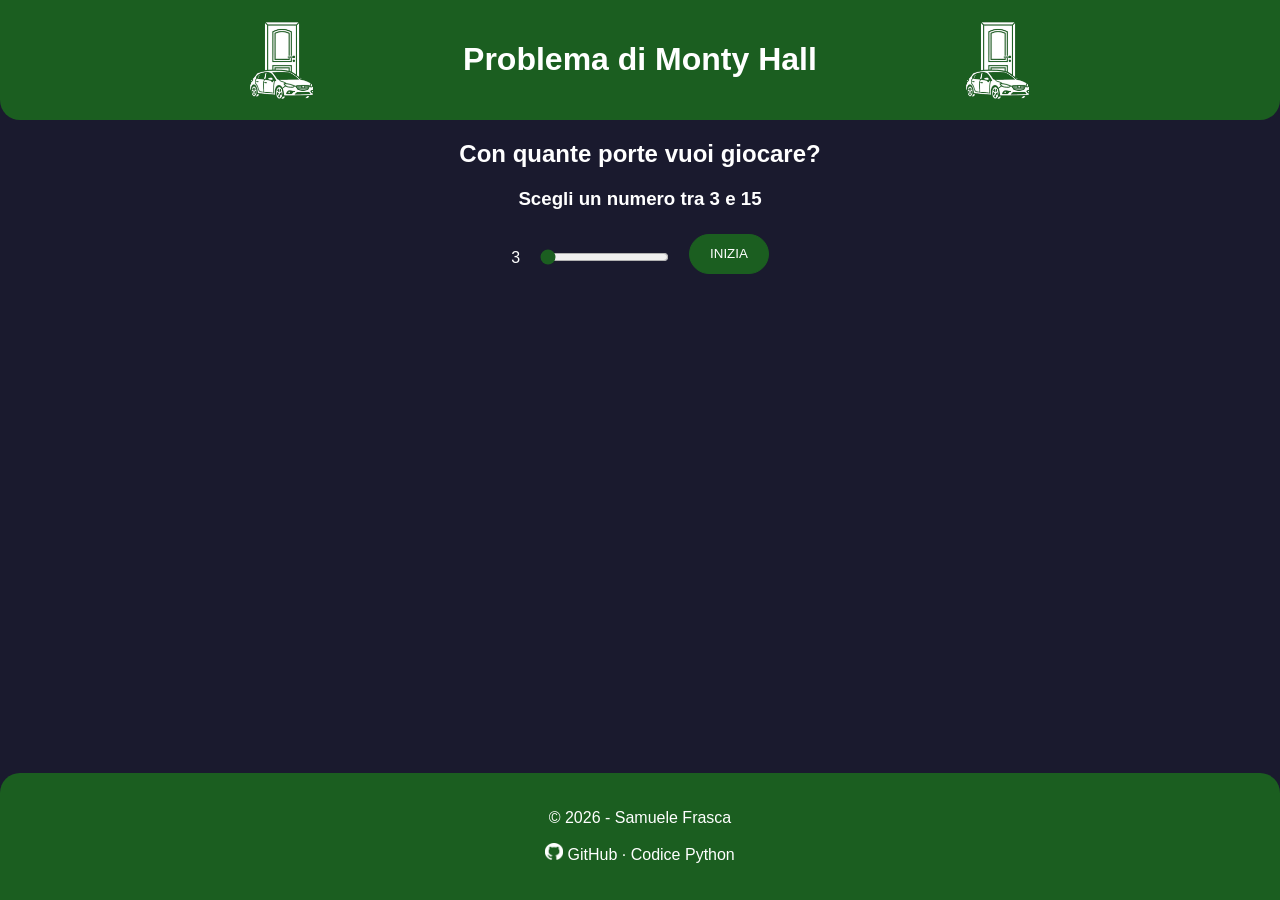
==== index.html @ 7656ede8 "Fix Python link" ====
<!DOCTYPE html>
<html lang="it">

<head>
    <meta charset="UTF-8">
    <meta name="viewport" content="width=device-width, initial-scale=1.0">

    <title>Monty Hall Simulator</title>
    <meta name="description" content="Simulazione del problema di Monty Hall.">

    <meta property="og:site_name" content="Monty Hall Simulator">
    <meta property="og:title" content="Monty Hall Simulator">
    <meta property="og:type" content="website">
    <meta property="og:url" content="https://samuelefrasca.github.io/MontyHall-Simulator/">
    <meta property="og:image" content="https://samuelefrasca.github.io/MontyHall-Simulator/assets/img/mh_icon.png">

    <link rel="stylesheet" href="assets/css/style.css">
    <link rel="icon" type="image/png" href="assets/img/mh_icon.png">

    <script type="application/ld+json">
        {
            "@context": "https://schema.org",
            "@type": "WebSite",
            "name": "Monty Hall Simulator",
            "url": "https://samuelefrasca.github.io/MontyHall-Simulator/",
            "description": "Simulazione del problema di Monty Hall."
        }
    </script>
</head>

<body>
    <header>
        <div class="container header">
            <img class="logo" src="assets/img/mh_image.png" alt="mh_image.png">
            <h1 class="title">Problema di Monty Hall</h1>
            <img class="logo" src="assets/img/mh_image.png" alt="mh_image.png">
        </div>
    </header>
    <main>
        <div class="container">
            <div id="start">
                <h2 class="subtitle">Con quante porte vuoi giocare?</h2>
                <h3 class="subtitle">Scegli un numero tra 3 e 15</h3>
                <div class="blocconumero">
                    <span id="valoreinizio">3</span>
                    <input class="barrainizio" type="range" min="3" max="15" value="3" id="myRange">
                    <button class="bottoneinizio" id="bottoneinizio">INIZIA</button>
                </div>
            </div>
            <div id="subtitle"></div>
            <div id="mhgrid"></div>
        </div>
    </main>
    <footer>
        <p>&copy; 2026 - <a class="a_footer" href="https://samuelefrasca.github.io/" target="_blank">Samuele Frasca</a>
        </p>
        <p><a class="a_footer github" href="https://github.com/samuelefrasca" target="_blank"><img class="github-logo"
                    src="assets/img/GitHub_Invertocat_White.png" alt="github-logo">GitHub</a> &middot; <a
                class="a_footer" href="https://github.com/samuelefrasca/MontyHall-Simulator-Python"
                target="_blank">Codice Python</a></p>
    </footer>
    <script src="assets/js/script.js"></script>
</body>

</html>
---- assets/css/style.css ----
body {
    margin: 0;
    padding: 0;
    color: white;
    background-color: #1a1a2e;
    font-family: Arial, Helvetica, sans-serif;
    min-height: 100vh;
    display: flex;
    flex-direction: column;
}

header {
    background-color: #1b5e20;
    padding: 20px;
    border-radius: 0px 0px 20px 20px;
}

.title {
    text-align: center;
}

.header {
    display: flex;
    justify-content: space-evenly;
}

.logo {
    height: 80px;
}

main {
    flex-grow: 1;
    display: flex;
    justify-content: center;
}

.container {
    max-width: 1080px;
    margin: 0 auto;
}

.subtitle {
    text-align: center;
    margin-top: 20px;
}

.blocconumero {
    margin: 10px;
    display: flex;
    justify-content: center;
}

.inseriscinumero {
    padding: 10px;
    border: 1px solid black;
    border-radius: 10px;
    margin-right: 20px;
}

#valoreinizio {
    margin-top: 20px;
}

.barrainizio {
    margin: 20px;
    accent-color: #1b5e20;
}

button {
    margin-top: 5px;
    line-height: normal;
    height: 40px;
    display: inline-block;
    padding: 0px 20px;
    border: 1px solid #1b5e20;
    border-radius: 50px;
    font-size: 10pt;
    background-color: #1b5e20;
    color: white;
    transition: all 0.3s;
}

button:hover {
    cursor: pointer;
    background-color: transparent;
}

#subtitle {
    text-align: center;
}

#mhgrid {
    display: flex;
    flex-wrap: wrap;
    justify-content: center;
    gap: 10px;
    margin: 30px 0px;
}

.porta {
    display: flex;
    flex-direction: column;
}

.portaimg {
    height: 200px;
}

footer {
    margin-top: auto;
    background-color: #1b5e20;
    padding: 20px;
    border-radius: 20px 20px 0px 0px;
    text-align: center;
}

.a_footer {
    color: white;
    text-decoration: none;
}

.a_footer:hover {
    text-decoration: underline;
}

.github {
    justify-content: center;
}

.github-logo {
    height: 17px;
    margin-right: 5px;
}

@media (max-width: 768px) {
    .logo {
        display: none;
    }
    
    .portaimg {
        height: 100px;
    }
}
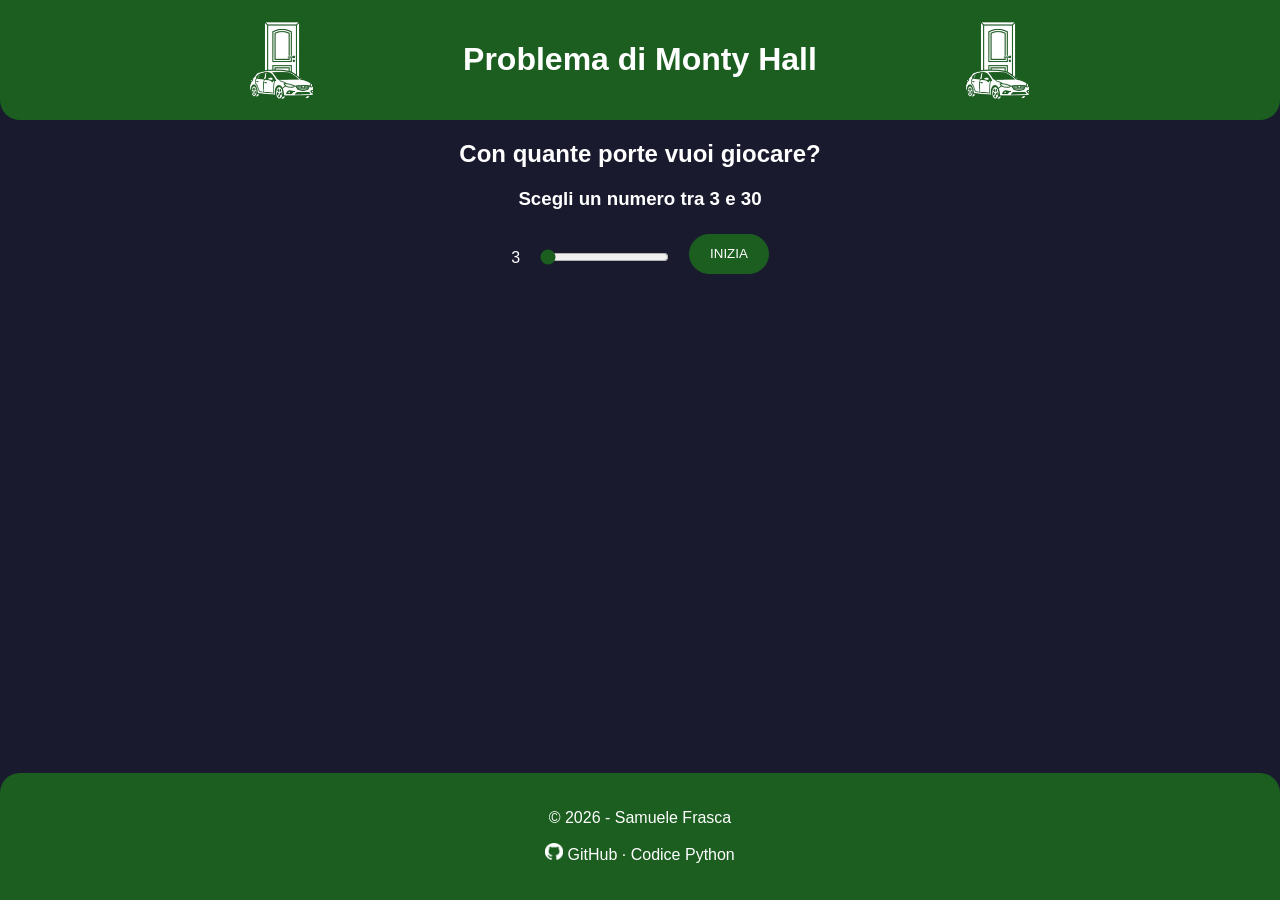
==== commit f34e9b7a: "feat: increase port range from 15 to 30" ====
--- a/index.html
+++ b/index.html
@@ -2,28 +2,38 @@
 <html lang="it">
 
 <head>
-    <meta charset="UTF-8">
-    <meta name="viewport" content="width=device-width, initial-scale=1.0">
+    <meta charset="UTF-8" />
+    <meta name="viewport" content="width=device-width, initial-scale=1.0" />
 
-    <title>Monty Hall Simulator</title>
-    <meta name="description" content="Simulazione del problema di Monty Hall.">
+    <title>Monty Hall Simulator — Testa la strategia vincente</title>
+    <meta name="description" content="Simula migliaia di partite del celebre problema di Monty Hall e verifica in tempo reale se conviene davvero cambiare porta." />
+    <meta name="robots" content="index,follow" />
+    <meta name="google-site-verification" content="qzWXBoAshMKo4LuPpaiTGthOqSCegyk_pj7KeIQ1Ot4" />
 
-    <meta property="og:site_name" content="Monty Hall Simulator">
-    <meta property="og:title" content="Monty Hall Simulator">
-    <meta property="og:type" content="website">
-    <meta property="og:url" content="https://samuelefrasca.github.io/MontyHall-Simulator/">
-    <meta property="og:image" content="https://samuelefrasca.github.io/MontyHall-Simulator/assets/img/mh_icon.png">
+    <link rel="canonical" href="https://montyhall.pages.dev/">
 
-    <link rel="stylesheet" href="assets/css/style.css">
-    <link rel="icon" type="image/png" href="assets/img/mh_icon.png">
+    <meta property="og:site_name" content="Monty Hall Simulator" />
+    <meta property="og:title" content="Monty Hall Simulator — Testa la strategia vincente" />
+    <meta property="og:description" content="Simula migliaia di partite del celebre problema di Monty Hall e verifica in tempo reale se conviene davvero cambiare porta." />
+    <meta property="og:type" content="website" />
+    <meta property="og:url" content="https://montyhall.pages.dev/" />
+    <meta property="og:image" content="https://montyhall.pages.dev/assets/img/mh_icon.png" />
+
+    <meta name="twitter:card" content="summary" />
+    <meta name="twitter:title" content="Monty Hall Simulator — Testa la strategia vincente" />
+    <meta name="twitter:description" content="Simula migliaia di partite del celebre problema di Monty Hall e verifica in tempo reale se conviene davvero cambiare porta." />
+    <meta name="twitter:image" content="https://montyhall.pages.dev/assets/img/mh_icon.png" />
+
+    <link rel="icon" type="image/png" href="assets/img/mh_icon.png" />
+    <link rel="stylesheet" href="assets/css/style.css" />
 
     <script type="application/ld+json">
         {
             "@context": "https://schema.org",
             "@type": "WebSite",
             "name": "Monty Hall Simulator",
-            "url": "https://samuelefrasca.github.io/MontyHall-Simulator/",
-            "description": "Simulazione del problema di Monty Hall."
+            "url": "https://montyhall.pages.dev/",
+            "description": "Simula migliaia di partite del celebre problema di Monty Hall e verifica in tempo reale se conviene davvero cambiare porta."
         }
     </script>
 </head>
@@ -40,10 +50,10 @@
         <div class="container">
             <div id="start">
                 <h2 class="subtitle">Con quante porte vuoi giocare?</h2>
-                <h3 class="subtitle">Scegli un numero tra 3 e 15</h3>
+                <h3 class="subtitle">Scegli un numero tra 3 e 30</h3>
                 <div class="blocconumero">
                     <span id="valoreinizio">3</span>
-                    <input class="barrainizio" type="range" min="3" max="15" value="3" id="myRange">
+                    <input class="barrainizio" type="range" min="3" max="30" value="3" id="myRange">
                     <button class="bottoneinizio" id="bottoneinizio">INIZIA</button>
                 </div>
             </div>
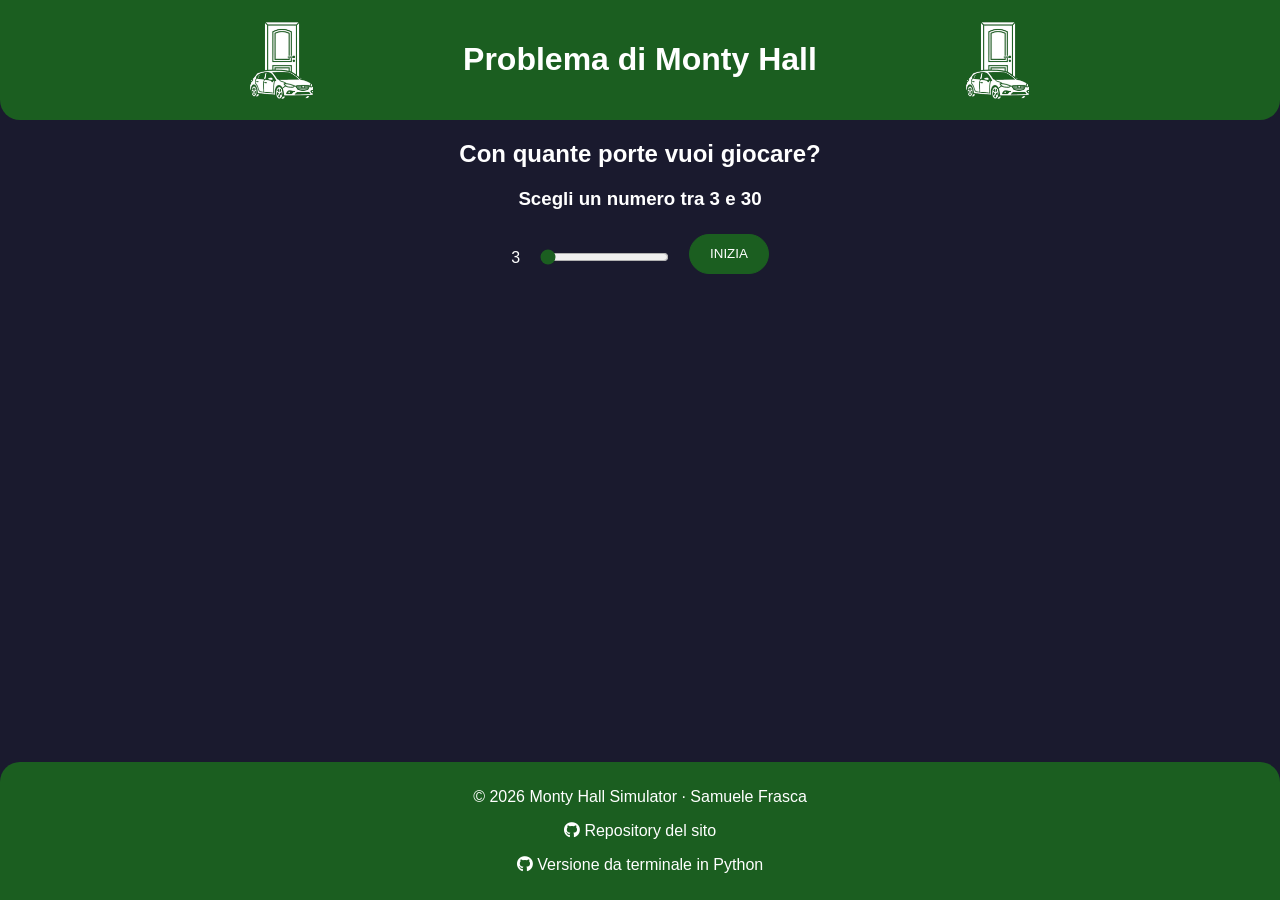
==== commit cee1b157: "fix: update GitHub links to montyhall-simulator repository" ====
--- a/index.html
+++ b/index.html
@@ -5,27 +5,31 @@
     <meta charset="UTF-8" />
     <meta name="viewport" content="width=device-width, initial-scale=1.0" />
 
-    <title>Monty Hall Simulator — Testa la strategia vincente</title>
-    <meta name="description" content="Simula migliaia di partite del celebre problema di Monty Hall e verifica in tempo reale se conviene davvero cambiare porta." />
+    <title>Monty Hall Simulator | Testa la strategia vincente</title>
+    <meta name="description"
+        content="Simula migliaia di partite del celebre problema di Monty Hall e verifica in tempo reale se conviene davvero cambiare porta." />
     <meta name="robots" content="index,follow" />
     <meta name="google-site-verification" content="qzWXBoAshMKo4LuPpaiTGthOqSCegyk_pj7KeIQ1Ot4" />
 
     <link rel="canonical" href="https://montyhall.pages.dev/">
 
     <meta property="og:site_name" content="Monty Hall Simulator" />
-    <meta property="og:title" content="Monty Hall Simulator — Testa la strategia vincente" />
-    <meta property="og:description" content="Simula migliaia di partite del celebre problema di Monty Hall e verifica in tempo reale se conviene davvero cambiare porta." />
+    <meta property="og:title" content="Monty Hall Simulator | Testa la strategia vincente" />
+    <meta property="og:description"
+        content="Simula migliaia di partite del celebre problema di Monty Hall e verifica in tempo reale se conviene davvero cambiare porta." />
     <meta property="og:type" content="website" />
     <meta property="og:url" content="https://montyhall.pages.dev/" />
     <meta property="og:image" content="https://montyhall.pages.dev/assets/img/mh_icon.png" />
 
     <meta name="twitter:card" content="summary" />
-    <meta name="twitter:title" content="Monty Hall Simulator — Testa la strategia vincente" />
-    <meta name="twitter:description" content="Simula migliaia di partite del celebre problema di Monty Hall e verifica in tempo reale se conviene davvero cambiare porta." />
+    <meta name="twitter:title" content="Monty Hall Simulator | Testa la strategia vincente" />
+    <meta name="twitter:description"
+        content="Simula migliaia di partite del celebre problema di Monty Hall e verifica in tempo reale se conviene davvero cambiare porta." />
     <meta name="twitter:image" content="https://montyhall.pages.dev/assets/img/mh_icon.png" />
 
     <link rel="icon" type="image/png" href="assets/img/mh_icon.png" />
     <link rel="stylesheet" href="assets/css/style.css" />
+    <link rel="stylesheet" href="https://cdnjs.cloudflare.com/ajax/libs/font-awesome/6.0.0/css/all.min.css" />
 
     <script type="application/ld+json">
         {
@@ -62,12 +66,14 @@
         </div>
     </main>
     <footer>
-        <p>&copy; 2026 - <a class="a_footer" href="https://samuelefrasca.github.io/" target="_blank">Samuele Frasca</a>
+        <p>&copy; 2026 Monty Hall Simulator · <a class="a_footer" href="https://samuelefrasca.github.io/"
+                target="_blank" rel="noopener noreferrer">Samuele Frasca</a>
         </p>
-        <p><a class="a_footer github" href="https://github.com/samuelefrasca" target="_blank"><img class="github-logo"
-                    src="assets/img/GitHub_Invertocat_White.png" alt="github-logo">GitHub</a> &middot; <a
-                class="a_footer" href="https://github.com/samuelefrasca/MontyHall-Simulator-Python"
-                target="_blank">Codice Python</a></p>
+        <p><a class="a_footer" href="https://github.com/samuelefrasca/montyhall-simulator" target="_blank"
+                rel="noopener noreferrer"><i class="fa-brands fa-github"></i> Repository del sito</a></p>
+        <p><a class="a_footer" href="https://github.com/samuelefrasca/MontyHall-Simulator-Python" target="_blank"
+                rel="noopener noreferrer"><i class="fa-brands fa-github"></i> Versione da terminale in Python</a>
+        </p>
     </footer>
     <script src="assets/js/script.js"></script>
 </body>
--- a/assets/css/style.css
+++ b/assets/css/style.css
@@ -107,9 +107,8 @@
 }
 
 footer {
-    margin-top: auto;
     background-color: #1b5e20;
-    padding: 20px;
+    padding: 10px;
     border-radius: 20px 20px 0px 0px;
     text-align: center;
 }
@@ -127,11 +126,6 @@
     justify-content: center;
 }
 
-.github-logo {
-    height: 17px;
-    margin-right: 5px;
-}
-
 @media (max-width: 768px) {
     .logo {
         display: none;
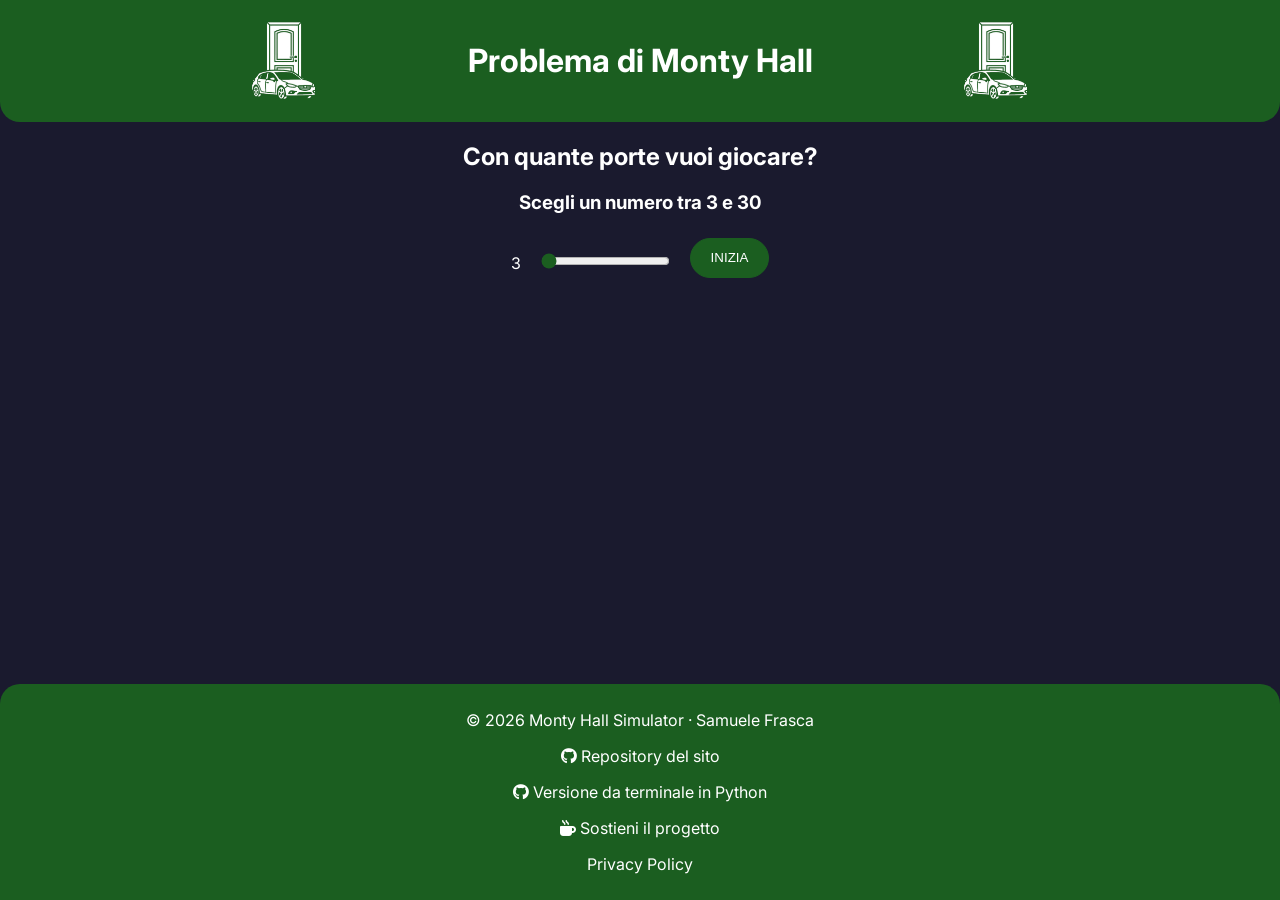
==== commit 7c7977be: "feat: add privacy policy and donation link" ====
--- a/index.html
+++ b/index.html
@@ -74,6 +74,9 @@
         <p><a class="a_footer" href="https://github.com/samuelefrasca/MontyHall-Simulator-Python" target="_blank"
                 rel="noopener noreferrer"><i class="fa-brands fa-github"></i> Versione da terminale in Python</a>
         </p>
+        <p><a class="a_footer" href="https://paypal.me/SamueleFrasca18" target="_blank" rel="noopener noreferrer"><i
+                    class="fa-solid fa-mug-hot"></i> Sostieni il progetto</a></p>
+        <p><a class="a_footer" href="/privacy.html">Privacy Policy</a></p>
     </footer>
     <script src="assets/js/script.js"></script>
 </body>
--- a/assets/css/style.css
+++ b/assets/css/style.css
@@ -1,9 +1,18 @@
+@font-face {
+    font-family: 'Inter';
+    src: url('../fonts/inter/Inter-VariableFont_opsz,wght.ttf') format('truetype');
+    font-weight: 100 900;
+    font-display: swap;
+}
+
 body {
+    font-family: "Inter", sans-serif;
+    font-optical-sizing: auto;
+    font-weight: 400;
     margin: 0;
     padding: 0;
     color: white;
     background-color: #1a1a2e;
-    font-family: Arial, Helvetica, sans-serif;
     min-height: 100vh;
     display: flex;
     flex-direction: column;
@@ -130,7 +139,7 @@
     .logo {
         display: none;
     }
-    
+
     .portaimg {
         height: 100px;
     }
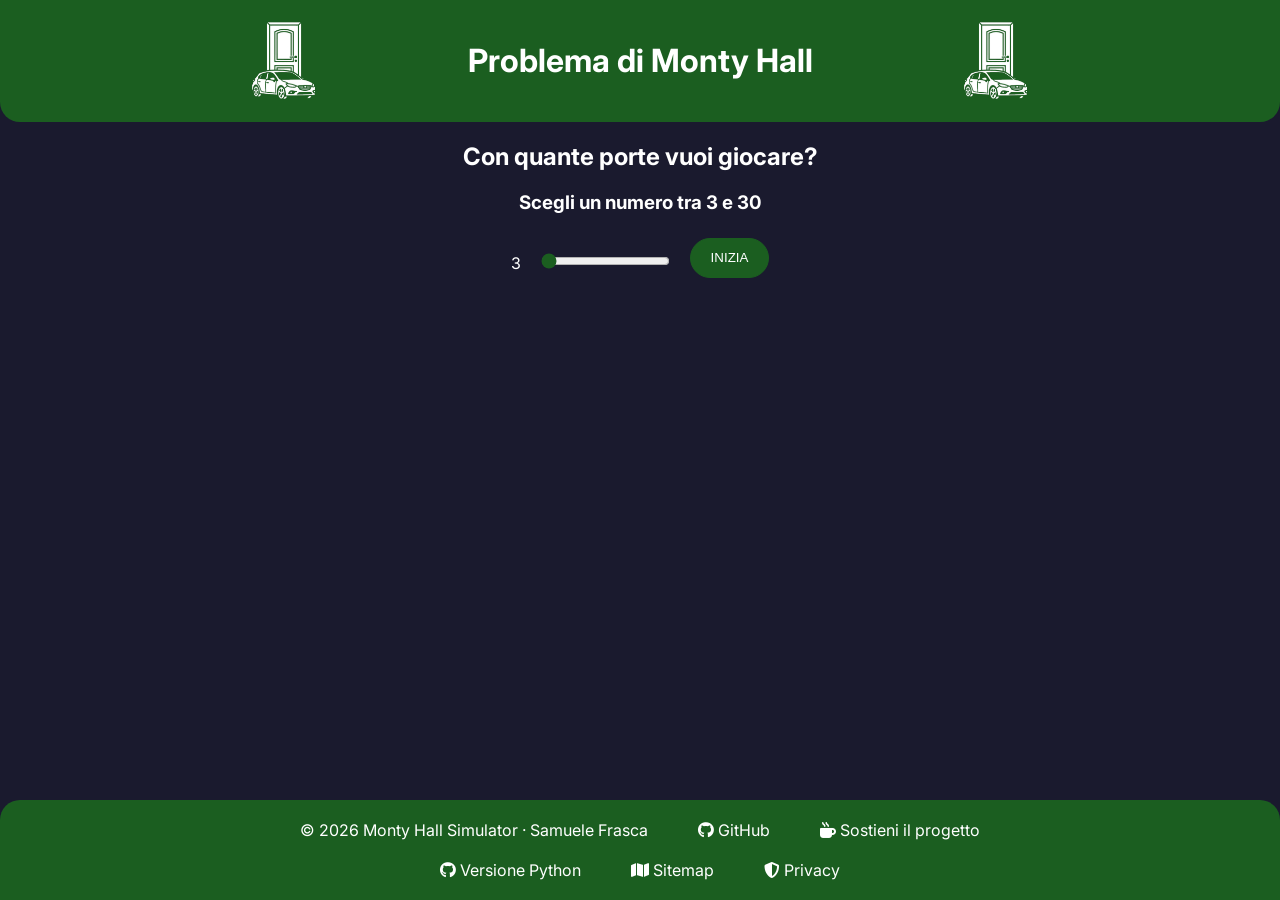
==== commit dbd14ec3: "fix: improve and clean up footer layout" ====
--- a/index.html
+++ b/index.html
@@ -66,17 +66,24 @@
         </div>
     </main>
     <footer>
-        <p>&copy; 2026 Monty Hall Simulator · <a class="a_footer" href="https://samuelefrasca.github.io/"
-                target="_blank" rel="noopener noreferrer">Samuele Frasca</a>
-        </p>
-        <p><a class="a_footer" href="https://github.com/samuelefrasca/montyhall-simulator" target="_blank"
-                rel="noopener noreferrer"><i class="fa-brands fa-github"></i> Repository del sito</a></p>
-        <p><a class="a_footer" href="https://github.com/samuelefrasca/MontyHall-Simulator-Python" target="_blank"
-                rel="noopener noreferrer"><i class="fa-brands fa-github"></i> Versione da terminale in Python</a>
-        </p>
-        <p><a class="a_footer" href="https://paypal.me/SamueleFrasca18" target="_blank" rel="noopener noreferrer"><i
-                    class="fa-solid fa-mug-hot"></i> Sostieni il progetto</a></p>
-        <p><a class="a_footer" href="/privacy.html">Privacy Policy</a></p>
+        <div class="subfooter">
+            <p>&copy; 2026 Monty Hall Simulator · <a class="a_footer" href="https://samuelefrasca.github.io/"
+                    target="_blank" rel="noopener noreferrer">Samuele Frasca</a>
+            </p>
+            <div class="subfooter-media">
+                <p><a class="a_footer" href="https://github.com/samuelefrasca/montyhall-simulator" target="_blank"
+                        rel="noopener noreferrer"><i class="fa-brands fa-github"></i> GitHub</a></p>
+                <p><a class="a_footer" href="https://paypal.me/SamueleFrasca18" target="_blank"
+                        rel="noopener noreferrer"><i class="fa-solid fa-mug-hot"></i> Sostieni il progetto</a></p>
+            </div>
+        </div>
+        <div class="subfooter subfooter-media">
+            <p><a class="a_footer" href="https://github.com/samuelefrasca/MontyHall-Simulator-Python" target="_blank"
+                    rel="noopener noreferrer"><i class="fa-brands fa-github"></i> Versione Python</a>
+            </p>
+            <p><a class="a_footer" href="/sitemap.xml"><i class="fa-solid fa-map"></i> Sitemap</a></p>
+            <p><a class="a_footer" href="/privacy.html"><i class="fa-solid fa-shield"></i> Privacy</a></p>
+        </div>
     </footer>
     <script src="assets/js/script.js"></script>
 </body>
--- a/assets/css/style.css
+++ b/assets/css/style.css
@@ -122,6 +122,16 @@
     text-align: center;
 }
 
+footer p {
+    margin: 10px;
+}
+
+.subfooter, .subfooter-media {
+    display: flex;
+    justify-content: center;
+    gap: 30px;
+}
+
 .a_footer {
     color: white;
     text-decoration: none;
@@ -143,4 +153,18 @@
     .portaimg {
         height: 100px;
     }
+
+    .subfooter {
+        gap: 0px;
+        flex-direction: column;
+    }
+
+    .subfooter-media {
+        flex-direction: row;
+    }
+
+    .subfooter p {
+        font-size: 14px;
+        margin: 7px;
+    }
 }
